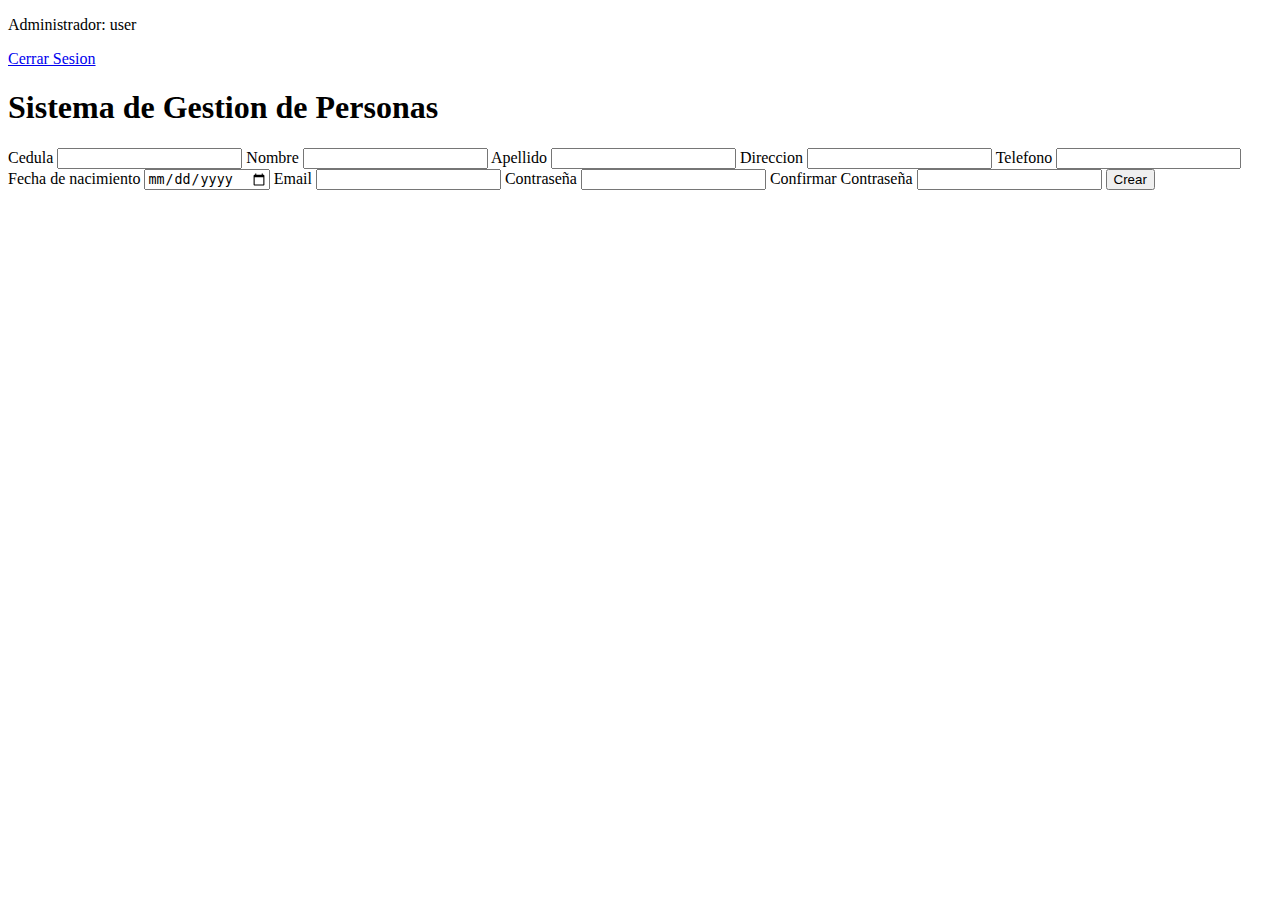
==== public/vista/crear_usuario.html @ 276cf787 "se crea el archivo de formulario." ====
<!DOCTYPE html>
<html lang="es">

<head>
    <meta charset="UTF-8">
    <link rel="stylesheet" href="../../css/style.css">
    <title>Crear usuario</title>
</head>

<body>
    <header>
        <div class="sesion">
            <div class="menu">

            </div>
            <div class="user">
                <p>Administrador: <span>user</span></p>
                <a href="#">Cerrar Sesion</a>
            </div>
        </div>
    </header>
    <section>
        <div class="formulario">
            <h1>Sistema de Gestion de Personas</h1>
            <form action="php/datos.php" method="post">
                <label for="cedula">Cedula</label>
                <input type="text" name="cedula" id="cedula" required>
                <label for="nombre">Nombre</label>
                <input type="text" name="nombre" id="nombre" required>
                <label for="apellido">Apellido</label>
                <input type="text" name="apellido" id="apellido" required>
                <label for="direccion">Direccion</label>
                <input type="text" name="direccion" id="direccion" required>
                <label for="telefono">Telefono</label>
                <input type="text" name="telefono" id="telefono" required>
                <label for="fechaNac">Fecha de nacimiento</label>
                <input type="date" name="fechaNac" id="fechaNac" required>
                <label for="email">Email</label>
                <input type="email" name="email" id="email" required>
                <label for="pass">Contraseña</label>
                <input type="password" name="pass" id="pass" required>
                <label for="cpass">Confirmar Contraseña</label>
                <input type="password" name="cpass" id="cpass" required>

                <input type="submit" value="Crear">
            </form>
        </div>
    </section>
</body>

</html>
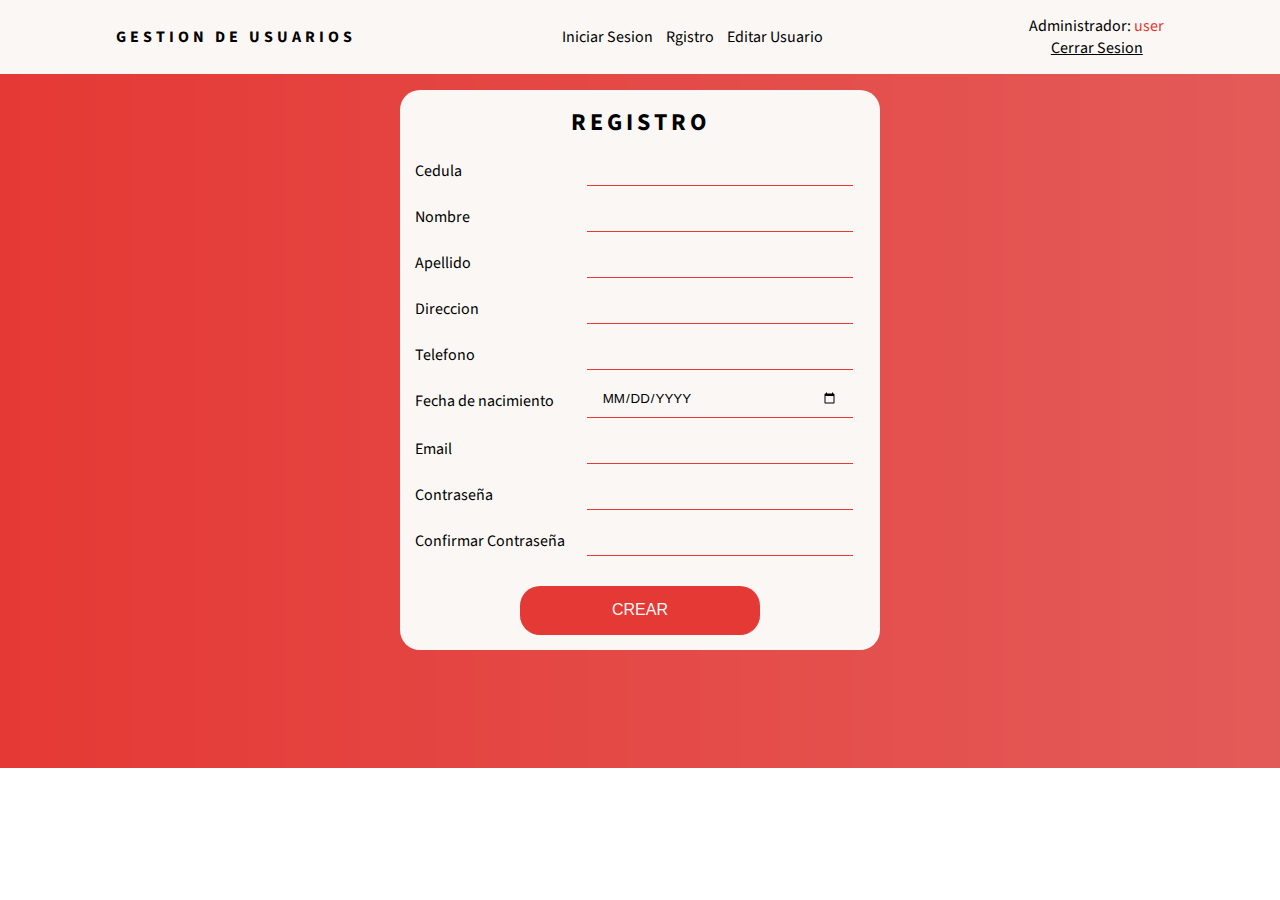
==== commit 181ee470: "se edita el archibo crear_usuario con el script PHP" ====
--- a/public/vista/crear_usuario.html
+++ b/public/vista/crear_usuario.html
@@ -4,25 +4,31 @@
 <head>
     <meta charset="UTF-8">
     <link rel="stylesheet" href="../../css/style.css">
+    <link href="https://fonts.googleapis.com/css?family=Source+Sans+Pro:300,400,700" rel="stylesheet">
     <title>Crear usuario</title>
 </head>
 
 <body>
     <header>
-        <div class="sesion">
-            <div class="menu">
-
-            </div>
-            <div class="user">
-                <p>Administrador: <span>user</span></p>
-                <a href="#">Cerrar Sesion</a>
-            </div>
+        <h1 class="tittle">Gestion de usuarios</h1>
+        <div class="menu">
+            <nav>
+                <ul>
+                    <li><a href="#">Iniciar Sesion</a></li>
+                    <li><a href="crear_usuario.html">Rgistro</a></li>
+                    <li><a href="#">Editar Usuario</a></li>
+                </ul>
+            </nav>
+        </div>
+        <div class="user">
+            <p>Administrador: <span>user</span></p>
+            <a href="#">Cerrar Sesion</a>
         </div>
     </header>
     <section>
         <div class="formulario">
-            <h1>Sistema de Gestion de Personas</h1>
-            <form action="php/datos.php" method="post">
+            <h2>Registro</h2>
+            <form action="../controladores/crear_usuario.php" method="post">
                 <label for="cedula">Cedula</label>
                 <input type="text" name="cedula" id="cedula" required>
                 <label for="nombre">Nombre</label>
--- a/css/style.css
+++ b/css/style.css
@@ -0,0 +1,144 @@
+*{
+    margin: 0;
+    padding: 0;
+    box-sizing: border-box;
+}
+body{
+    background-image: url("../img/Passion.jpg");
+    background-repeat: no-repeat;
+    font-family: 'Source Sans Pro', sans-serif;
+}
+
+body header{
+    background: #FBF7F4;
+    display: flex;
+    justify-content: space-around;
+    padding: 15px;
+    width: 100%;
+}
+header .tittle{
+    text-transform: uppercase;
+    font-weight: 700;
+    letter-spacing: 4px;
+    text-align: center;
+    display: flex;
+    align-items: center;
+    font-size: 1em;
+}
+header .menu{
+    display: flex;
+    align-items: center;
+}
+header .menu nav li{
+    list-style: none;
+    display: inline-block;
+}
+header .menu nav a{
+    text-decoration: none;
+    color: black;
+    padding: 0 5px;
+}
+header .menu nav a:hover{
+    color: #e53935;
+}
+header .user{
+    display: flex;
+    flex-direction: column;
+    align-items: center;
+    align-content: center;
+}
+header .user p span{
+    color: #e53935;
+}
+header .user a{
+    color: #000;
+}
+header .user a:hover{
+    color: #e53935;
+}
+
+
+body section .formulario{
+    text-align: center;
+    margin: auto;
+    margin-top: 1em;
+    margin-bottom: 1em;
+    background-color: #FBF7F4;
+    border-radius: 20px;
+    width: 30em;
+    height: 35em;
+    padding: 15px 15px;
+}
+.formulario>h2{
+    text-transform: uppercase;
+    font-weight: 700;
+    letter-spacing: 4px;
+    text-align: center;
+}
+.formulario form label{
+    display: block;
+    width: 10em;
+    float: left;
+    margin-top: 20px;
+    text-align: left;
+
+}
+.formulario form input{
+    padding: 10px 15px;
+    width: 20em;
+    margin-top: 10px;
+    border: none;
+    border-bottom: 1px solid #e53935;
+    background-color: #FBF7F4;
+    
+}
+.formulario form input[type=date]{
+    font-family: 'Open Sans', sans-serif;
+    text-transform: uppercase;
+}
+.formulario form input[type=submit]{
+    background-color: #e53935;
+    width: 15em;
+    border-radius: 20px;
+    margin-top: 30px;
+    padding: 15px 0;
+    text-transform: uppercase;
+    cursor: pointer;
+    color: #FBF7F4;
+    font-size: 1em;
+}
+.formulario form input:hover{
+    border-bottom: 1px solid #e35d5b;
+}
+.formulario form input[type=submit]:hover{
+    background-color: #e35d5b;
+}
+.formulario form input[type=submit]:active{
+    background-color: #DB4227;
+}
+
+body section .crear_usuario{
+    height: 20em;
+    display: flex;
+    flex-direction: column;
+    justify-content: center;
+}
+body section .crear_usuario i{ 
+    font-size: 4em;
+    margin-top: 10px;
+}
+body section .crear_usuario i.fa-check-circle{
+    color: aquamarine;
+}
+body section .crear_usuario i.fa-exclamation-circle{
+    color: #DB4227;
+}
+body section .crear_usuario a{
+    text-transform: uppercase;
+    margin-top: 10px;
+    color: #000;
+    letter-spacing: 3px;
+}
+body section .crear_usuario a:hover{
+    color: #DB4227;
+}